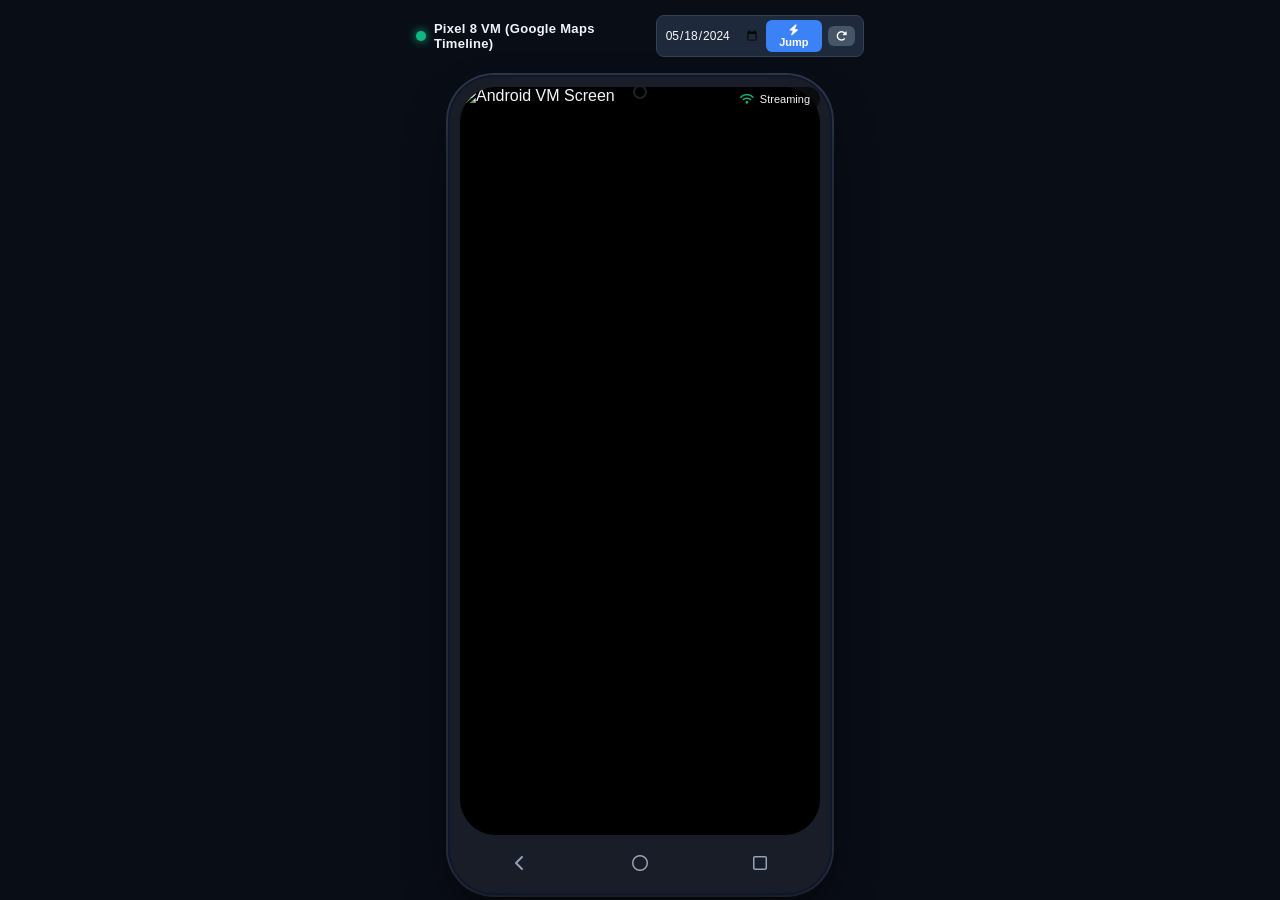
==== static/phone.html @ 6174b7e2 "feat(web): add dedicated standalone Android VM phone interface Why: - Provide a clean, distraction-f" ====
<!DOCTYPE html>
<html lang="en">
<head>
  <meta charset="UTF-8">
  <meta name="viewport" content="width=device-width, initial-scale=1.0, maximum-scale=1.0, user-scalable=no">
  <title>Pixel 8 VM — Google Maps Timeline</title>
  <link rel="stylesheet" href="https://cdnjs.cloudflare.com/ajax/libs/font-awesome/6.4.0/css/all.min.css">
  <style>
    * {
      box-sizing: border-box;
      margin: 0;
      padding: 0;
      user-select: none;
      -webkit-user-select: none;
    }
    body {
      background: #090d16;
      color: #f1f5f9;
      font-family: -apple-system, BlinkMacSystemFont, "Segoe UI", Roboto, Helvetica, Arial, sans-serif;
      min-height: 100vh;
      display: flex;
      flex-direction: column;
      align-items: center;
      justify-content: center;
      overflow: hidden;
    }

    /* Top Control Bar */
    .top-bar {
      display: flex;
      align-items: center;
      justify-content: space-between;
      width: 100%;
      max-width: 480px;
      padding: 10px 16px;
      margin-bottom: 8px;
      font-size: 13px;
    }
    .status-indicator {
      display: flex;
      align-items: center;
      gap: 8px;
      font-weight: 600;
      letter-spacing: 0.3px;
    }
    .pulse-dot {
      width: 10px;
      height: 10px;
      background: #10b981;
      border-radius: 50%;
      box-shadow: 0 0 10px #10b981;
      animation: pulse 2s infinite;
    }
    @keyframes pulse {
      0% { transform: scale(0.95); box-shadow: 0 0 0 0 rgba(16, 185, 129, 0.7); }
      70% { transform: scale(1); box-shadow: 0 0 0 8px rgba(16, 185, 129, 0); }
      100% { transform: scale(0.95); box-shadow: 0 0 0 0 rgba(16, 185, 129, 0); }
    }
    .date-jump-box {
      display: flex;
      align-items: center;
      gap: 6px;
      background: #1e293b;
      padding: 4px 8px;
      border-radius: 8px;
      border: 1px solid #334155;
    }
    .date-jump-box input {
      background: transparent;
      border: none;
      color: #f8fafc;
      font-size: 12px;
      font-family: inherit;
      width: 95px;
      outline: none;
    }
    .date-jump-box button {
      background: #3b82f6;
      border: none;
      color: #fff;
      padding: 4px 8px;
      border-radius: 6px;
      font-size: 11px;
      font-weight: 600;
      cursor: pointer;
      transition: background 0.15s;
    }
    .date-jump-box button:hover {
      background: #2563eb;
    }

    /* Phone Device Chassis */
    .phone-wrapper {
      position: relative;
      display: flex;
      flex-direction: column;
      align-items: center;
      background: #181d28;
      padding: 12px;
      border-radius: 46px;
      box-shadow: 0 25px 50px -12px rgba(0, 0, 0, 0.7), 0 0 0 2px #2d3748, inset 0 0 0 2px #0f172a;
      max-height: calc(100vh - 80px);
    }
    .phone-screen-container {
      position: relative;
      width: 360px;
      height: 800px;
      max-height: calc(100vh - 150px);
      background: #000;
      border-radius: 36px;
      overflow: hidden;
      cursor: crosshair;
      box-shadow: inset 0 0 4px rgba(0,0,0,0.8);
    }
    .camera-punch {
      position: absolute;
      top: 10px;
      left: 50%;
      transform: translateX(-50%);
      width: 14px;
      height: 14px;
      background: #000;
      border: 2px solid #1a202c;
      border-radius: 50%;
      z-index: 10;
      pointer-events: none;
    }
    #phone-screen-img {
      width: 100%;
      height: 100%;
      object-fit: contain;
      display: block;
      pointer-events: none;
      touch-action: none;
    }
    .screen-touch-overlay {
      position: absolute;
      top: 0;
      left: 0;
      width: 100%;
      height: 100%;
      z-index: 5;
      touch-action: none;
    }

    /* Android System Navigation Bar */
    .phone-nav-bar {
      display: flex;
      align-items: center;
      justify-content: space-around;
      width: 100%;
      padding-top: 10px;
      padding-bottom: 2px;
    }
    .nav-btn {
      background: transparent;
      border: none;
      color: #94a3b8;
      font-size: 16px;
      width: 50px;
      height: 36px;
      border-radius: 18px;
      display: flex;
      align-items: center;
      justify-content: center;
      cursor: pointer;
      transition: all 0.15s;
    }
    .nav-btn:hover {
      background: #273142;
      color: #f8fafc;
    }
    .nav-btn:active {
      transform: scale(0.9);
      background: #3b82f6;
      color: #fff;
    }

    /* Loading Spinner */
    .spinner-overlay {
      position: absolute;
      top: 12px;
      right: 12px;
      background: rgba(0, 0, 0, 0.6);
      padding: 6px 10px;
      border-radius: 20px;
      font-size: 11px;
      display: flex;
      align-items: center;
      gap: 6px;
      z-index: 20;
      pointer-events: none;
    }
  </style>
</head>
<body>

  <!-- Minimal Top Bar -->
  <div class="top-bar">
    <div class="status-indicator">
      <span class="pulse-dot"></span>
      <span>Pixel 8 VM (Google Maps Timeline)</span>
    </div>
    <div class="date-jump-box">
      <input type="date" id="jump-date-input" value="2024-05-18">
      <button id="btn-jump-date"><i class="fa-solid fa-bolt"></i> Jump</button>
      <button id="btn-restart-maps" title="Restart Google Maps" style="background:#475569;"><i class="fa-solid fa-rotate-right"></i></button>
    </div>
  </div>

  <!-- Centered Mobile Device -->
  <div class="phone-wrapper">
    <div class="camera-punch"></div>
    <div class="spinner-overlay" id="fps-badge">
      <i class="fa-solid fa-wifi" style="color:#10b981;"></i> <span id="fps-counter">Streaming</span>
    </div>
    <div class="phone-screen-container" id="screen-container">
      <img id="phone-screen-img" src="/api/device/screen" alt="Android VM Screen">
      <div class="screen-touch-overlay" id="touch-overlay"></div>
    </div>

    <!-- Android Hardware Navigation Keys -->
    <div class="phone-nav-bar">
      <button class="nav-btn" id="nav-back" title="Back (Key 4)"><i class="fa-solid fa-chevron-left"></i></button>
      <button class="nav-btn" id="nav-home" title="Home (Key 3)"><i class="fa-regular fa-circle"></i></button>
      <button class="nav-btn" id="nav-recents" title="Recents (Key 187)"><i class="fa-regular fa-square"></i></button>
    </div>
  </div>

  <script>
    const imgEl = document.getElementById("phone-screen-img");
    const overlay = document.getElementById("touch-overlay");
    const container = document.getElementById("screen-container");
    const fpsBadge = document.getElementById("fps-counter");

    const ANDROID_WIDTH = 1080;
    const ANDROID_HEIGHT = 2400;

    let isStreaming = true;
    let frameCount = 0;
    let lastFpsTime = Date.now();

    // High-speed low-latency stream loop
    function loadNextFrame() {
      if (!isStreaming) return;
      const nextImg = new Image();
      const t0 = Date.now();
      nextImg.onload = () => {
        imgEl.src = nextImg.src;
        frameCount++;
        const now = Date.now();
        if (now - lastFpsTime >= 1000) {
          fpsBadge.textContent = `${frameCount} FPS (${now - t0}ms)`;
          frameCount = 0;
          lastFpsTime = now;
        }
        // Immediately fetch next frame without arbitrary sleep
        requestAnimationFrame(loadNextFrame);
      };
      nextImg.onerror = () => {
        setTimeout(loadNextFrame, 400);
      };
      nextImg.src = `/api/device/screen?t=${Date.now()}`;
    }
    loadNextFrame();

    // Touch Event Forwarding (drag / swipe / click)
    let pointerDown = false;
    let startX = 0, startY = 0;
    let startTime = 0;

    function getAndroidCoords(e) {
      const rect = overlay.getBoundingClientRect();
      const clientX = e.clientX || (e.touches && e.touches[0] ? e.touches[0].clientX : 0);
      const clientY = e.clientY || (e.touches && e.touches[0] ? e.touches[0].clientY : 0);
      const scaleX = ANDROID_WIDTH / rect.width;
      const scaleY = ANDROID_HEIGHT / rect.height;
      const x = Math.max(0, Math.min(ANDROID_WIDTH, Math.round((clientX - rect.left) * scaleX)));
      const y = Math.max(0, Math.min(ANDROID_HEIGHT, Math.round((clientY - rect.top) * scaleY)));
      return { x, y };
    }

    async function sendTouch(action, x, y, x2 = null, y2 = null, duration = 200) {
      try {
        await fetch("/api/device/touch", {
          method: "POST",
          headers: { "Content-Type": "application/json" },
          body: JSON.stringify({ action, x, y, x2, y2, duration_ms: duration })
        });
      } catch (err) {
        console.error("Touch error:", err);
      }
    }

    overlay.addEventListener("pointerdown", (e) => {
      pointerDown = true;
      const coords = getAndroidCoords(e);
      startX = coords.x;
      startY = coords.y;
      startTime = Date.now();
      overlay.setPointerCapture(e.pointerId);
    });

    overlay.addEventListener("pointerup", (e) => {
      if (!pointerDown) return;
      pointerDown = false;
      const coords = getAndroidCoords(e);
      const endX = coords.x;
      const endY = coords.y;
      const duration = Math.min(600, Math.max(80, Date.now() - startTime));
      const dist = Math.hypot(endX - startX, endY - startY);

      if (dist < 25) {
        // Tap
        sendTouch("tap", startX, startY);
      } else {
        // Swipe / Drag
        sendTouch("swipe", startX, startY, endX, endY, duration);
      }
    });

    // Navigation Buttons
    document.getElementById("nav-back").addEventListener("click", () => sendTouch("key", 4));
    document.getElementById("nav-home").addEventListener("click", () => sendTouch("key", 3));
    document.getElementById("nav-recents").addEventListener("click", () => sendTouch("key", 187));

    // Jump to Date Intent
    async function jumpToDate() {
      const dateVal = document.getElementById("jump-date-input").value;
      if (!dateVal) return;
      try {
        await fetch("/api/device/intent-day", {
          method: "POST",
          headers: { "Content-Type": "application/json" },
          body: JSON.stringify({ date: dateVal })
        });
      } catch (e) {
        console.error("Intent error:", e);
      }
    }
    document.getElementById("btn-jump-date").addEventListener("click", jumpToDate);

    // Restart Maps Activity
    document.getElementById("btn-restart-maps").addEventListener("click", async () => {
      await fetch("/api/device/touch", {
        method: "POST",
        headers: { "Content-Type": "application/json" },
        body: JSON.stringify({ action: "key", x: 3 })
      });
      setTimeout(jumpToDate, 500);
    });
  </script>
</body>
</html>
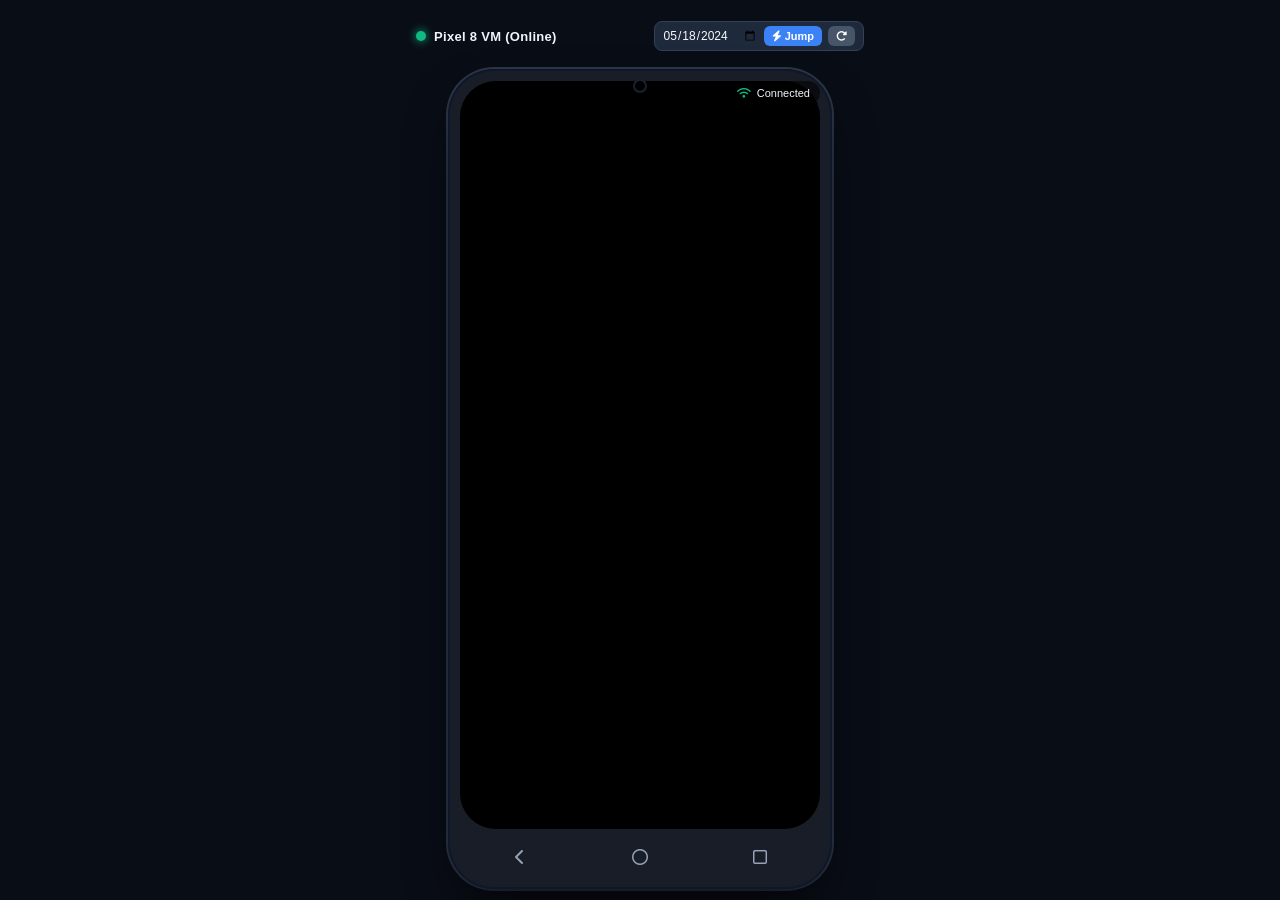
==== commit 6c4a6557: "fix(bridge): route control to Android VM and replace DOM img with Canvas Why: - Fix unresponsive con" ====
--- a/static/phone.html
+++ b/static/phone.html
@@ -125,21 +125,10 @@
       z-index: 10;
       pointer-events: none;
     }
-    #phone-screen-img {
+    #phone-canvas {
       width: 100%;
       height: 100%;
-      object-fit: contain;
       display: block;
-      pointer-events: none;
-      touch-action: none;
-    }
-    .screen-touch-overlay {
-      position: absolute;
-      top: 0;
-      left: 0;
-      width: 100%;
-      height: 100%;
-      z-index: 5;
       touch-action: none;
     }
 
@@ -176,7 +165,7 @@
       color: #fff;
     }
 
-    /* Loading Spinner */
+    /* Status Badge */
     .spinner-overlay {
       position: absolute;
       top: 12px;
@@ -199,7 +188,7 @@
   <div class="top-bar">
     <div class="status-indicator">
       <span class="pulse-dot"></span>
-      <span>Pixel 8 VM (Google Maps Timeline)</span>
+      <span id="device-label">Pixel 8 VM (Online)</span>
     </div>
     <div class="date-jump-box">
       <input type="date" id="jump-date-input" value="2024-05-18">
@@ -212,11 +201,10 @@
   <div class="phone-wrapper">
     <div class="camera-punch"></div>
     <div class="spinner-overlay" id="fps-badge">
-      <i class="fa-solid fa-wifi" style="color:#10b981;"></i> <span id="fps-counter">Streaming</span>
+      <i class="fa-solid fa-wifi" style="color:#10b981;"></i> <span id="fps-counter">Connected</span>
     </div>
     <div class="phone-screen-container" id="screen-container">
-      <img id="phone-screen-img" src="/api/device/screen" alt="Android VM Screen">
-      <div class="screen-touch-overlay" id="touch-overlay"></div>
+      <canvas id="phone-canvas" width="540" height="1200"></canvas>
     </div>
 
     <!-- Android Hardware Navigation Keys -->
@@ -228,56 +216,48 @@
   </div>
 
   <script>
-    const imgEl = document.getElementById("phone-screen-img");
-    const overlay = document.getElementById("touch-overlay");
-    const container = document.getElementById("screen-container");
+    const canvas = document.getElementById("phone-canvas");
+    const ctx = canvas.getContext("2d");
     const fpsBadge = document.getElementById("fps-counter");
-
-    const ANDROID_WIDTH = 1080;
-    const ANDROID_HEIGHT = 2400;
 
     let isStreaming = true;
     let frameCount = 0;
     let lastFpsTime = Date.now();
 
-    // High-speed low-latency stream loop
+    // High-speed low-latency stream loop via Canvas
     function loadNextFrame() {
       if (!isStreaming) return;
       const nextImg = new Image();
       const t0 = Date.now();
       nextImg.onload = () => {
-        imgEl.src = nextImg.src;
+        ctx.drawImage(nextImg, 0, 0, canvas.width, canvas.height);
         frameCount++;
         const now = Date.now();
         if (now - lastFpsTime >= 1000) {
-          fpsBadge.textContent = `${frameCount} FPS (${now - t0}ms)`;
+          fpsBadge.textContent = `${frameCount} FPS (${now - t0}ms) ⌨️`;
           frameCount = 0;
           lastFpsTime = now;
         }
-        // Immediately fetch next frame without arbitrary sleep
-        requestAnimationFrame(loadNextFrame);
+        setTimeout(loadNextFrame, 35);
       };
       nextImg.onerror = () => {
-        setTimeout(loadNextFrame, 400);
+        setTimeout(loadNextFrame, 200);
       };
       nextImg.src = `/api/device/screen?t=${Date.now()}`;
     }
     loadNextFrame();
 
-    // Touch Event Forwarding (drag / swipe / click)
-    let pointerDown = false;
-    let startX = 0, startY = 0;
-    let startTime = 0;
-
-    function getAndroidCoords(e) {
-      const rect = overlay.getBoundingClientRect();
+    // Coordinate conversion
+    function getCoords(e) {
+      const rect = canvas.getBoundingClientRect();
       const clientX = e.clientX || (e.touches && e.touches[0] ? e.touches[0].clientX : 0);
       const clientY = e.clientY || (e.touches && e.touches[0] ? e.touches[0].clientY : 0);
-      const scaleX = ANDROID_WIDTH / rect.width;
-      const scaleY = ANDROID_HEIGHT / rect.height;
-      const x = Math.max(0, Math.min(ANDROID_WIDTH, Math.round((clientX - rect.left) * scaleX)));
-      const y = Math.max(0, Math.min(ANDROID_HEIGHT, Math.round((clientY - rect.top) * scaleY)));
-      return { x, y };
+      const x = Math.round((clientX - rect.left) * (canvas.width / rect.width));
+      const y = Math.round((clientY - rect.top) * (canvas.height / rect.height));
+      return {
+        x: Math.max(0, Math.min(canvas.width, x)),
+        y: Math.max(0, Math.min(canvas.height, y))
+      };
     }
 
     async function sendTouch(action, x, y, x2 = null, y2 = null, duration = 200) {
@@ -287,42 +267,93 @@
           headers: { "Content-Type": "application/json" },
           body: JSON.stringify({ action, x, y, x2, y2, duration_ms: duration })
         });
+        setTimeout(loadNextFrame, 50);
       } catch (err) {
         console.error("Touch error:", err);
       }
     }
 
-    overlay.addEventListener("pointerdown", (e) => {
-      pointerDown = true;
-      const coords = getAndroidCoords(e);
-      startX = coords.x;
-      startY = coords.y;
+    // Mouse events
+    let isDown = false;
+    let startX = 0, startY = 0, startTime = 0;
+
+    canvas.addEventListener("mousedown", (e) => {
+      isDown = true;
+      const c = getCoords(e);
+      startX = c.x;
+      startY = c.y;
       startTime = Date.now();
-      overlay.setPointerCapture(e.pointerId);
-    });
-
-    overlay.addEventListener("pointerup", (e) => {
-      if (!pointerDown) return;
-      pointerDown = false;
-      const coords = getAndroidCoords(e);
-      const endX = coords.x;
-      const endY = coords.y;
-      const duration = Math.min(600, Math.max(80, Date.now() - startTime));
-      const dist = Math.hypot(endX - startX, endY - startY);
-
-      if (dist < 25) {
-        // Tap
-        sendTouch("tap", startX, startY);
+    });
+
+    window.addEventListener("mouseup", async (e) => {
+      if (!isDown) return;
+      isDown = false;
+      const c = getCoords(e);
+      const dist = Math.hypot(c.x - startX, c.y - startY);
+      const duration = Math.min(600, Math.max(100, Date.now() - startTime));
+      if (dist < 15) {
+        await sendTouch("tap", startX, startY);
       } else {
-        // Swipe / Drag
-        sendTouch("swipe", startX, startY, endX, endY, duration);
+        await sendTouch("swipe", startX, startY, c.x, c.y, duration);
+      }
+    });
+
+    // Touch events for mobile/tablet clients
+    canvas.addEventListener("touchstart", (e) => {
+      if (e.touches.length === 1) {
+        const c = getCoords(e.touches[0]);
+        startX = c.x;
+        startY = c.y;
+        startTime = Date.now();
+        isDown = true;
+      }
+    }, { passive: false });
+
+    canvas.addEventListener("touchend", async (e) => {
+      if (!isDown) return;
+      isDown = false;
+      if (e.changedTouches.length > 0) {
+        const c = getCoords(e.changedTouches[0]);
+        const dist = Math.hypot(c.x - startX, c.y - startY);
+        const duration = Math.min(600, Math.max(100, Date.now() - startTime));
+        if (dist < 15) {
+          await sendTouch("tap", startX, startY);
+        } else {
+          await sendTouch("swipe", startX, startY, c.x, c.y, duration);
+        }
+      }
+    });
+
+    // Physical Keyboard Listener
+    window.addEventListener("keydown", async (e) => {
+      if (document.activeElement === document.getElementById("jump-date-input")) {
+        return;
+      }
+      if (["Shift", "Control", "Alt", "Meta"].includes(e.key)) return;
+      e.preventDefault();
+
+      try {
+        await fetch("/api/device/keyboard", {
+          method: "POST",
+          headers: { "Content-Type": "application/json" },
+          body: JSON.stringify({ key: e.key })
+        });
+        setTimeout(loadNextFrame, 50);
+      } catch (err) {
+        console.error("Keyboard error:", err);
       }
     });
 
     // Navigation Buttons
-    document.getElementById("nav-back").addEventListener("click", () => sendTouch("key", 4));
-    document.getElementById("nav-home").addEventListener("click", () => sendTouch("key", 3));
-    document.getElementById("nav-recents").addEventListener("click", () => sendTouch("key", 187));
+    document.getElementById("nav-back").addEventListener("click", async () => {
+      await sendTouch("key", 4);
+    });
+    document.getElementById("nav-home").addEventListener("click", async () => {
+      await sendTouch("key", 3);
+    });
+    document.getElementById("nav-recents").addEventListener("click", async () => {
+      await sendTouch("key", 187);
+    });
 
     // Jump to Date Intent
     async function jumpToDate() {
@@ -334,6 +365,8 @@
           headers: { "Content-Type": "application/json" },
           body: JSON.stringify({ date: dateVal })
         });
+        setTimeout(loadNextFrame, 300);
+        setTimeout(loadNextFrame, 800);
       } catch (e) {
         console.error("Intent error:", e);
       }
@@ -347,7 +380,7 @@
         headers: { "Content-Type": "application/json" },
         body: JSON.stringify({ action: "key", x: 3 })
       });
-      setTimeout(jumpToDate, 500);
+      setTimeout(jumpToDate, 400);
     });
   </script>
 </body>
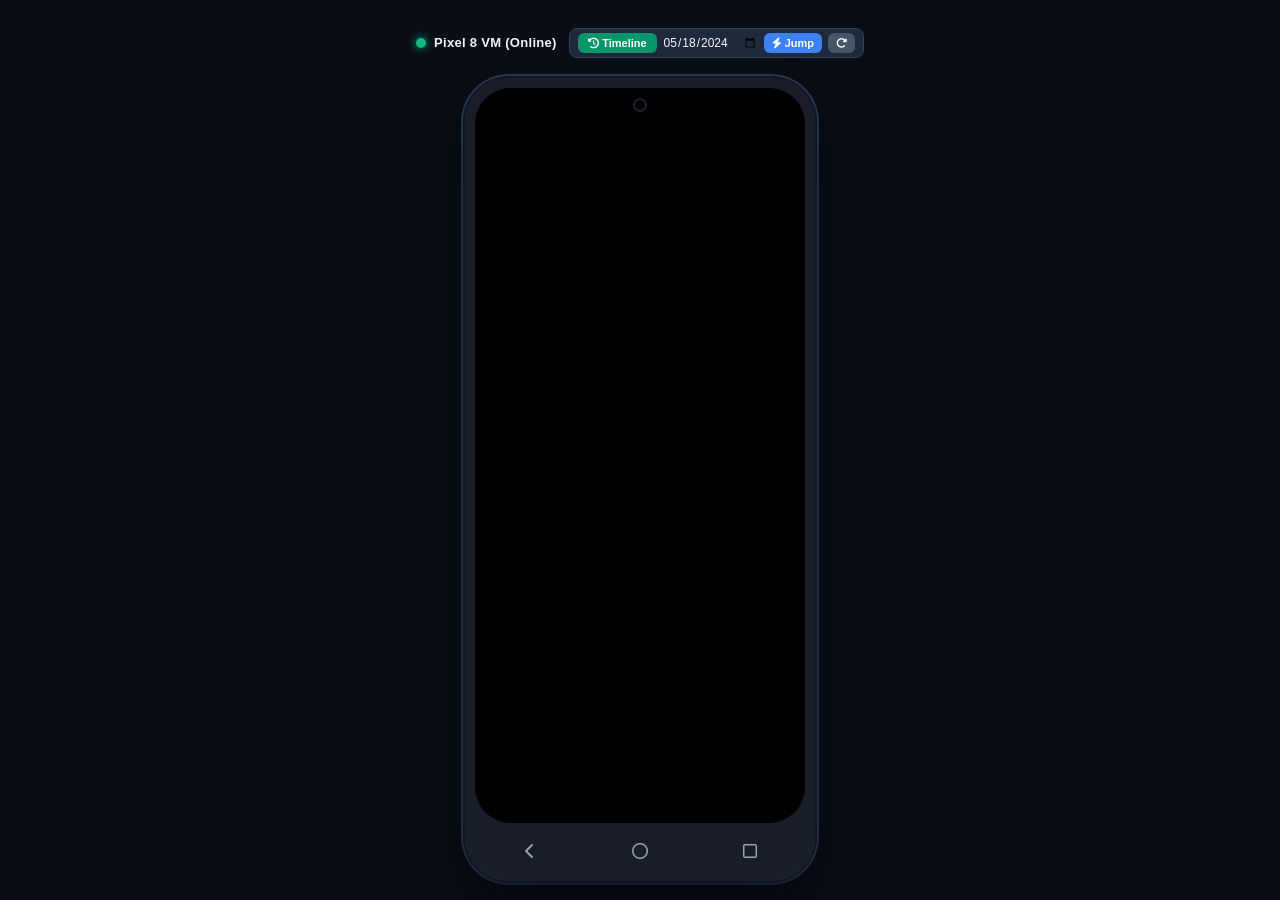
==== commit 48312650: "fix(phone): correct display aspect ratio and eliminate screen capture contention Why: - Fixed width " ====
--- a/static/phone.html
+++ b/static/phone.html
@@ -99,18 +99,23 @@
       padding: 12px;
       border-radius: 46px;
       box-shadow: 0 25px 50px -12px rgba(0, 0, 0, 0.7), 0 0 0 2px #2d3748, inset 0 0 0 2px #0f172a;
-      max-height: calc(100vh - 80px);
+      max-height: calc(100vh - 60px);
+      width: fit-content;
     }
     .phone-screen-container {
       position: relative;
-      width: 360px;
-      height: 800px;
-      max-height: calc(100vh - 150px);
+      height: min(800px, calc(100vh - 165px));
+      aspect-ratio: 9 / 20;
+      width: auto;
+      max-width: calc(100vw - 60px);
       background: #000;
       border-radius: 36px;
       overflow: hidden;
       cursor: crosshair;
       box-shadow: inset 0 0 4px rgba(0,0,0,0.8);
+      display: flex;
+      align-items: center;
+      justify-content: center;
     }
     .camera-punch {
       position: absolute;
@@ -128,6 +133,7 @@
     #phone-canvas {
       width: 100%;
       height: 100%;
+      object-fit: contain;
       display: block;
       touch-action: none;
     }
@@ -191,6 +197,7 @@
       <span id="device-label">Pixel 8 VM (Online)</span>
     </div>
     <div class="date-jump-box">
+      <button id="btn-open-timeline" style="background:#059669; color:#fff; border:none; padding:4px 10px; border-radius:6px; font-size:11px; font-weight:700; cursor:pointer;" title="Open Google Maps Timeline"><i class="fa-solid fa-clock-rotate-left"></i> Timeline</button>
       <input type="date" id="jump-date-input" value="2024-05-18">
       <button id="btn-jump-date"><i class="fa-solid fa-bolt"></i> Jump</button>
       <button id="btn-restart-maps" title="Restart Google Maps" style="background:#475569;"><i class="fa-solid fa-rotate-right"></i></button>
@@ -199,11 +206,8 @@
 
   <!-- Centered Mobile Device -->
   <div class="phone-wrapper">
-    <div class="camera-punch"></div>
-    <div class="spinner-overlay" id="fps-badge">
-      <i class="fa-solid fa-wifi" style="color:#10b981;"></i> <span id="fps-counter">Connected</span>
-    </div>
     <div class="phone-screen-container" id="screen-container">
+      <div class="camera-punch"></div>
       <canvas id="phone-canvas" width="540" height="1200"></canvas>
     </div>
 
@@ -218,26 +222,25 @@
   <script>
     const canvas = document.getElementById("phone-canvas");
     const ctx = canvas.getContext("2d");
-    const fpsBadge = document.getElementById("fps-counter");
 
     let isStreaming = true;
-    let frameCount = 0;
-    let lastFpsTime = Date.now();
 
     // High-speed low-latency stream loop via Canvas
     function loadNextFrame() {
       if (!isStreaming) return;
       const nextImg = new Image();
-      const t0 = Date.now();
       nextImg.onload = () => {
+        if (nextImg.naturalWidth && nextImg.naturalHeight) {
+          if (canvas.width !== nextImg.naturalWidth || canvas.height !== nextImg.naturalHeight) {
+            canvas.width = nextImg.naturalWidth;
+            canvas.height = nextImg.naturalHeight;
+            const container = document.getElementById("screen-container");
+            if (container) {
+              container.style.aspectRatio = `${nextImg.naturalWidth} / ${nextImg.naturalHeight}`;
+            }
+          }
+        }
         ctx.drawImage(nextImg, 0, 0, canvas.width, canvas.height);
-        frameCount++;
-        const now = Date.now();
-        if (now - lastFpsTime >= 1000) {
-          fpsBadge.textContent = `${frameCount} FPS (${now - t0}ms) ⌨️`;
-          frameCount = 0;
-          lastFpsTime = now;
-        }
         setTimeout(loadNextFrame, 35);
       };
       nextImg.onerror = () => {
@@ -353,6 +356,17 @@
     });
     document.getElementById("nav-recents").addEventListener("click", async () => {
       await sendTouch("key", 187);
+    });
+
+    // Direct Timeline Launch
+    document.getElementById("btn-open-timeline").addEventListener("click", async () => {
+      try {
+        await fetch("/api/device/open-timeline", { method: "POST" });
+        setTimeout(loadNextFrame, 400);
+        setTimeout(loadNextFrame, 1000);
+      } catch (e) {
+        console.error("Open timeline error:", e);
+      }
     });
 
     // Jump to Date Intent
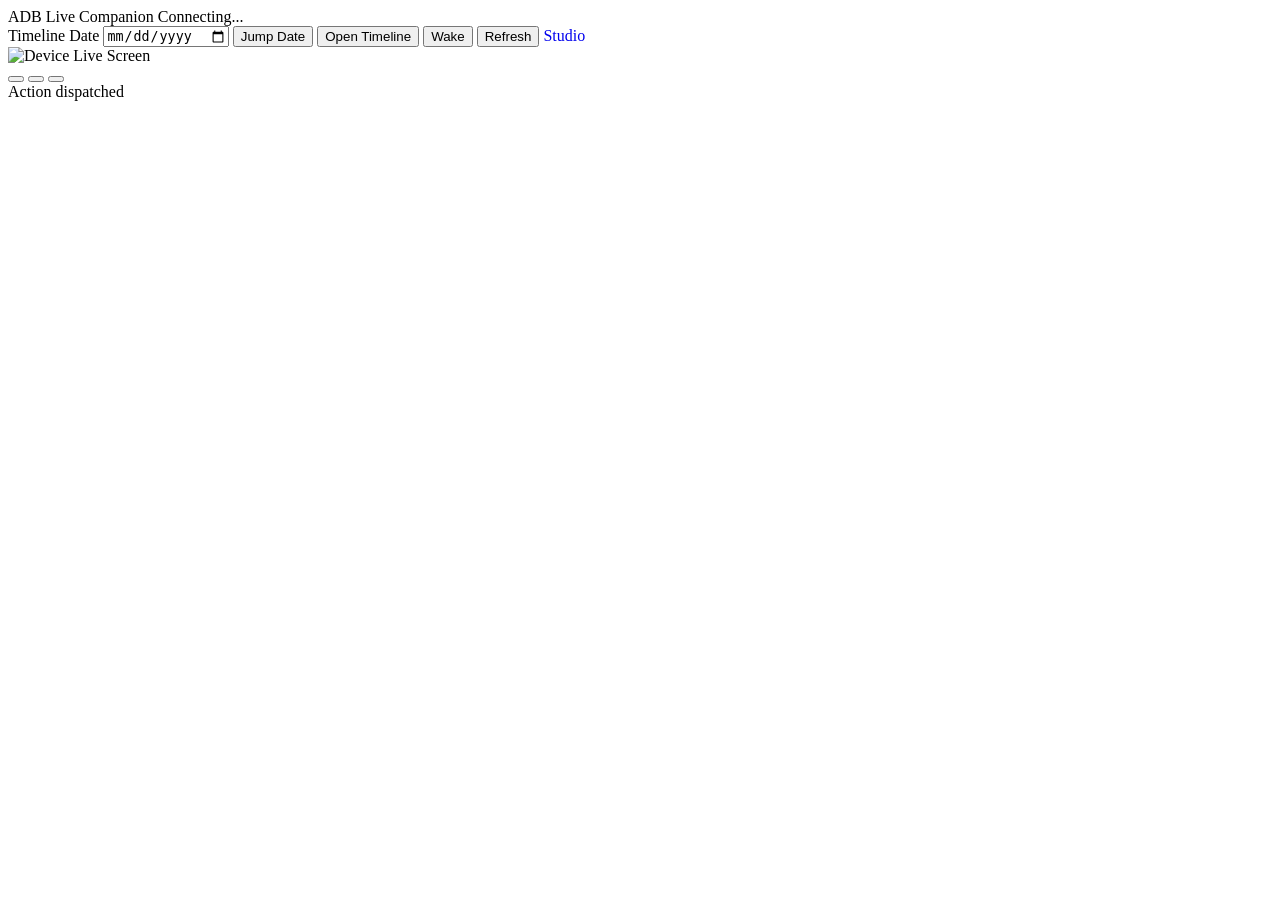
==== commit f26a6ff8: "feat: publish privacy-hardened timeline studio and takeout engine Why: - Provide a clean, zero-PII p" ====
--- a/static/phone.html
+++ b/static/phone.html
@@ -2,400 +2,63 @@
 <html lang="en">
 <head>
   <meta charset="UTF-8">
-  <meta name="viewport" content="width=device-width, initial-scale=1.0, maximum-scale=1.0, user-scalable=no">
-  <title>Pixel 8 VM — Google Maps Timeline</title>
-  <link rel="stylesheet" href="https://cdnjs.cloudflare.com/ajax/libs/font-awesome/6.4.0/css/all.min.css">
-  <style>
-    * {
-      box-sizing: border-box;
-      margin: 0;
-      padding: 0;
-      user-select: none;
-      -webkit-user-select: none;
-    }
-    body {
-      background: #090d16;
-      color: #f1f5f9;
-      font-family: -apple-system, BlinkMacSystemFont, "Segoe UI", Roboto, Helvetica, Arial, sans-serif;
-      min-height: 100vh;
-      display: flex;
-      flex-direction: column;
-      align-items: center;
-      justify-content: center;
-      overflow: hidden;
-    }
-
-    /* Top Control Bar */
-    .top-bar {
-      display: flex;
-      align-items: center;
-      justify-content: space-between;
-      width: 100%;
-      max-width: 480px;
-      padding: 10px 16px;
-      margin-bottom: 8px;
-      font-size: 13px;
-    }
-    .status-indicator {
-      display: flex;
-      align-items: center;
-      gap: 8px;
-      font-weight: 600;
-      letter-spacing: 0.3px;
-    }
-    .pulse-dot {
-      width: 10px;
-      height: 10px;
-      background: #10b981;
-      border-radius: 50%;
-      box-shadow: 0 0 10px #10b981;
-      animation: pulse 2s infinite;
-    }
-    @keyframes pulse {
-      0% { transform: scale(0.95); box-shadow: 0 0 0 0 rgba(16, 185, 129, 0.7); }
-      70% { transform: scale(1); box-shadow: 0 0 0 8px rgba(16, 185, 129, 0); }
-      100% { transform: scale(0.95); box-shadow: 0 0 0 0 rgba(16, 185, 129, 0); }
-    }
-    .date-jump-box {
-      display: flex;
-      align-items: center;
-      gap: 6px;
-      background: #1e293b;
-      padding: 4px 8px;
-      border-radius: 8px;
-      border: 1px solid #334155;
-    }
-    .date-jump-box input {
-      background: transparent;
-      border: none;
-      color: #f8fafc;
-      font-size: 12px;
-      font-family: inherit;
-      width: 95px;
-      outline: none;
-    }
-    .date-jump-box button {
-      background: #3b82f6;
-      border: none;
-      color: #fff;
-      padding: 4px 8px;
-      border-radius: 6px;
-      font-size: 11px;
-      font-weight: 600;
-      cursor: pointer;
-      transition: background 0.15s;
-    }
-    .date-jump-box button:hover {
-      background: #2563eb;
-    }
-
-    /* Phone Device Chassis */
-    .phone-wrapper {
-      position: relative;
-      display: flex;
-      flex-direction: column;
-      align-items: center;
-      background: #181d28;
-      padding: 12px;
-      border-radius: 46px;
-      box-shadow: 0 25px 50px -12px rgba(0, 0, 0, 0.7), 0 0 0 2px #2d3748, inset 0 0 0 2px #0f172a;
-      max-height: calc(100vh - 60px);
-      width: fit-content;
-    }
-    .phone-screen-container {
-      position: relative;
-      height: min(800px, calc(100vh - 165px));
-      aspect-ratio: 9 / 20;
-      width: auto;
-      max-width: calc(100vw - 60px);
-      background: #000;
-      border-radius: 36px;
-      overflow: hidden;
-      cursor: crosshair;
-      box-shadow: inset 0 0 4px rgba(0,0,0,0.8);
-      display: flex;
-      align-items: center;
-      justify-content: center;
-    }
-    .camera-punch {
-      position: absolute;
-      top: 10px;
-      left: 50%;
-      transform: translateX(-50%);
-      width: 14px;
-      height: 14px;
-      background: #000;
-      border: 2px solid #1a202c;
-      border-radius: 50%;
-      z-index: 10;
-      pointer-events: none;
-    }
-    #phone-canvas {
-      width: 100%;
-      height: 100%;
-      object-fit: contain;
-      display: block;
-      touch-action: none;
-    }
-
-    /* Android System Navigation Bar */
-    .phone-nav-bar {
-      display: flex;
-      align-items: center;
-      justify-content: space-around;
-      width: 100%;
-      padding-top: 10px;
-      padding-bottom: 2px;
-    }
-    .nav-btn {
-      background: transparent;
-      border: none;
-      color: #94a3b8;
-      font-size: 16px;
-      width: 50px;
-      height: 36px;
-      border-radius: 18px;
-      display: flex;
-      align-items: center;
-      justify-content: center;
-      cursor: pointer;
-      transition: all 0.15s;
-    }
-    .nav-btn:hover {
-      background: #273142;
-      color: #f8fafc;
-    }
-    .nav-btn:active {
-      transform: scale(0.9);
-      background: #3b82f6;
-      color: #fff;
-    }
-
-    /* Status Badge */
-    .spinner-overlay {
-      position: absolute;
-      top: 12px;
-      right: 12px;
-      background: rgba(0, 0, 0, 0.6);
-      padding: 6px 10px;
-      border-radius: 20px;
-      font-size: 11px;
-      display: flex;
-      align-items: center;
-      gap: 6px;
-      z-index: 20;
-      pointer-events: none;
-    }
-  </style>
+  <meta name="viewport" content="width=device-width, initial-scale=1.0">
+  <title>Android Device Companion — Live ADB Control</title>
+  <link rel="stylesheet" href="/vendor/fontawesome/css/all.min.css">
+  <link rel="stylesheet" href="/phone.css">
 </head>
 <body>
-
-  <!-- Minimal Top Bar -->
-  <div class="top-bar">
-    <div class="status-indicator">
-      <span class="pulse-dot"></span>
-      <span id="device-label">Pixel 8 VM (Online)</span>
-    </div>
-    <div class="date-jump-box">
-      <button id="btn-open-timeline" style="background:#059669; color:#fff; border:none; padding:4px 10px; border-radius:6px; font-size:11px; font-weight:700; cursor:pointer;" title="Open Google Maps Timeline"><i class="fa-solid fa-clock-rotate-left"></i> Timeline</button>
-      <input type="date" id="jump-date-input" value="2024-05-18">
-      <button id="btn-jump-date"><i class="fa-solid fa-bolt"></i> Jump</button>
-      <button id="btn-restart-maps" title="Restart Google Maps" style="background:#475569;"><i class="fa-solid fa-rotate-right"></i></button>
-    </div>
-  </div>
-
-  <!-- Centered Mobile Device -->
-  <div class="phone-wrapper">
-    <div class="phone-screen-container" id="screen-container">
-      <div class="camera-punch"></div>
-      <canvas id="phone-canvas" width="540" height="1200"></canvas>
+  <header class="topbar">
+    <div class="brand">
+      <span class="status-dot" id="status-dot" aria-hidden="true"></span>
+      <span>ADB Live Companion</span>
+      <span class="fps-badge" id="fps-badge">Connecting...</span>
     </div>
 
-    <!-- Android Hardware Navigation Keys -->
-    <div class="phone-nav-bar">
-      <button class="nav-btn" id="nav-back" title="Back (Key 4)"><i class="fa-solid fa-chevron-left"></i></button>
-      <button class="nav-btn" id="nav-home" title="Home (Key 3)"><i class="fa-regular fa-circle"></i></button>
-      <button class="nav-btn" id="nav-recents" title="Recents (Key 187)"><i class="fa-regular fa-square"></i></button>
+    <div class="toolbar">
+      <label for="jump-date-input" class="visually-hidden">Timeline Date</label>
+      <input type="date" id="jump-date-input" class="date-input">
+      <button type="button" class="btn primary" id="btn-jump-date" title="Navigate Google Maps Timeline to date">
+        <i class="fa-solid fa-calendar-day" aria-hidden="true"></i> Jump Date
+      </button>
+      <button type="button" class="btn" id="btn-open-timeline" title="Launch Google Maps Timeline">
+        <i class="fa-solid fa-map-location-dot" aria-hidden="true"></i> Open Timeline
+      </button>
+      <button type="button" class="btn" id="btn-wake" title="Wake &amp; Unlock Screen">
+        <i class="fa-solid fa-bolt" aria-hidden="true"></i> Wake
+      </button>
+      <button type="button" class="btn" id="btn-Screenshot" title="Force Refresh Frame">
+        <i class="fa-solid fa-rotate" aria-hidden="true"></i> Refresh
+      </button>
+      <a href="/" class="btn" style="text-decoration: none;" title="Back to Studio">
+        <i class="fa-solid fa-arrow-left" aria-hidden="true"></i> Studio
+      </a>
     </div>
-  </div>
+  </header>
 
-  <script>
-    const canvas = document.getElementById("phone-canvas");
-    const ctx = canvas.getContext("2d");
+  <main class="stage">
+    <div class="phone-chassis" id="phone-chassis">
+      <div class="camera-punch" aria-hidden="true"></div>
+      <div class="screen-viewport" id="screen-viewport" tabindex="0" role="application" aria-label="Interactive Android device screen">
+        <img id="screen-img" alt="Device Live Screen" decoding="async" draggable="false">
+        <div class="touch-ripple" id="touch-ripple" aria-hidden="true"></div>
+      </div>
+      <nav class="nav-bar" aria-label="Android system navigation">
+        <button type="button" class="nav-btn" id="nav-back" aria-label="Android Back" title="Android Back (Esc)">
+          <i class="fa-solid fa-caret-left" aria-hidden="true"></i>
+        </button>
+        <button type="button" class="nav-btn" id="nav-home" aria-label="Android Home" title="Android Home">
+          <i class="fa-regular fa-circle" aria-hidden="true"></i>
+        </button>
+        <button type="button" class="nav-btn" id="nav-recents" aria-label="Recent Apps" title="Recent Apps">
+          <i class="fa-regular fa-square" aria-hidden="true"></i>
+        </button>
+      </nav>
+    </div>
+  </main>
 
-    let isStreaming = true;
+  <div class="toast" id="toast" role="status" aria-live="polite">Action dispatched</div>
 
-    // High-speed low-latency stream loop via Canvas
-    function loadNextFrame() {
-      if (!isStreaming) return;
-      const nextImg = new Image();
-      nextImg.onload = () => {
-        if (nextImg.naturalWidth && nextImg.naturalHeight) {
-          if (canvas.width !== nextImg.naturalWidth || canvas.height !== nextImg.naturalHeight) {
-            canvas.width = nextImg.naturalWidth;
-            canvas.height = nextImg.naturalHeight;
-            const container = document.getElementById("screen-container");
-            if (container) {
-              container.style.aspectRatio = `${nextImg.naturalWidth} / ${nextImg.naturalHeight}`;
-            }
-          }
-        }
-        ctx.drawImage(nextImg, 0, 0, canvas.width, canvas.height);
-        setTimeout(loadNextFrame, 35);
-      };
-      nextImg.onerror = () => {
-        setTimeout(loadNextFrame, 200);
-      };
-      nextImg.src = `/api/device/screen?t=${Date.now()}`;
-    }
-    loadNextFrame();
-
-    // Coordinate conversion
-    function getCoords(e) {
-      const rect = canvas.getBoundingClientRect();
-      const clientX = e.clientX || (e.touches && e.touches[0] ? e.touches[0].clientX : 0);
-      const clientY = e.clientY || (e.touches && e.touches[0] ? e.touches[0].clientY : 0);
-      const x = Math.round((clientX - rect.left) * (canvas.width / rect.width));
-      const y = Math.round((clientY - rect.top) * (canvas.height / rect.height));
-      return {
-        x: Math.max(0, Math.min(canvas.width, x)),
-        y: Math.max(0, Math.min(canvas.height, y))
-      };
-    }
-
-    async function sendTouch(action, x, y, x2 = null, y2 = null, duration = 200) {
-      try {
-        await fetch("/api/device/touch", {
-          method: "POST",
-          headers: { "Content-Type": "application/json" },
-          body: JSON.stringify({ action, x, y, x2, y2, duration_ms: duration })
-        });
-        setTimeout(loadNextFrame, 50);
-      } catch (err) {
-        console.error("Touch error:", err);
-      }
-    }
-
-    // Mouse events
-    let isDown = false;
-    let startX = 0, startY = 0, startTime = 0;
-
-    canvas.addEventListener("mousedown", (e) => {
-      isDown = true;
-      const c = getCoords(e);
-      startX = c.x;
-      startY = c.y;
-      startTime = Date.now();
-    });
-
-    window.addEventListener("mouseup", async (e) => {
-      if (!isDown) return;
-      isDown = false;
-      const c = getCoords(e);
-      const dist = Math.hypot(c.x - startX, c.y - startY);
-      const duration = Math.min(600, Math.max(100, Date.now() - startTime));
-      if (dist < 15) {
-        await sendTouch("tap", startX, startY);
-      } else {
-        await sendTouch("swipe", startX, startY, c.x, c.y, duration);
-      }
-    });
-
-    // Touch events for mobile/tablet clients
-    canvas.addEventListener("touchstart", (e) => {
-      if (e.touches.length === 1) {
-        const c = getCoords(e.touches[0]);
-        startX = c.x;
-        startY = c.y;
-        startTime = Date.now();
-        isDown = true;
-      }
-    }, { passive: false });
-
-    canvas.addEventListener("touchend", async (e) => {
-      if (!isDown) return;
-      isDown = false;
-      if (e.changedTouches.length > 0) {
-        const c = getCoords(e.changedTouches[0]);
-        const dist = Math.hypot(c.x - startX, c.y - startY);
-        const duration = Math.min(600, Math.max(100, Date.now() - startTime));
-        if (dist < 15) {
-          await sendTouch("tap", startX, startY);
-        } else {
-          await sendTouch("swipe", startX, startY, c.x, c.y, duration);
-        }
-      }
-    });
-
-    // Physical Keyboard Listener
-    window.addEventListener("keydown", async (e) => {
-      if (document.activeElement === document.getElementById("jump-date-input")) {
-        return;
-      }
-      if (["Shift", "Control", "Alt", "Meta"].includes(e.key)) return;
-      e.preventDefault();
-
-      try {
-        await fetch("/api/device/keyboard", {
-          method: "POST",
-          headers: { "Content-Type": "application/json" },
-          body: JSON.stringify({ key: e.key })
-        });
-        setTimeout(loadNextFrame, 50);
-      } catch (err) {
-        console.error("Keyboard error:", err);
-      }
-    });
-
-    // Navigation Buttons
-    document.getElementById("nav-back").addEventListener("click", async () => {
-      await sendTouch("key", 4);
-    });
-    document.getElementById("nav-home").addEventListener("click", async () => {
-      await sendTouch("key", 3);
-    });
-    document.getElementById("nav-recents").addEventListener("click", async () => {
-      await sendTouch("key", 187);
-    });
-
-    // Direct Timeline Launch
-    document.getElementById("btn-open-timeline").addEventListener("click", async () => {
-      try {
-        await fetch("/api/device/open-timeline", { method: "POST" });
-        setTimeout(loadNextFrame, 400);
-        setTimeout(loadNextFrame, 1000);
-      } catch (e) {
-        console.error("Open timeline error:", e);
-      }
-    });
-
-    // Jump to Date Intent
-    async function jumpToDate() {
-      const dateVal = document.getElementById("jump-date-input").value;
-      if (!dateVal) return;
-      try {
-        await fetch("/api/device/intent-day", {
-          method: "POST",
-          headers: { "Content-Type": "application/json" },
-          body: JSON.stringify({ date: dateVal })
-        });
-        setTimeout(loadNextFrame, 300);
-        setTimeout(loadNextFrame, 800);
-      } catch (e) {
-        console.error("Intent error:", e);
-      }
-    }
-    document.getElementById("btn-jump-date").addEventListener("click", jumpToDate);
-
-    // Restart Maps Activity
-    document.getElementById("btn-restart-maps").addEventListener("click", async () => {
-      await fetch("/api/device/touch", {
-        method: "POST",
-        headers: { "Content-Type": "application/json" },
-        body: JSON.stringify({ action: "key", x: 3 })
-      });
-      setTimeout(jumpToDate, 400);
-    });
-  </script>
+  <script type="module" src="/js/phone.js"></script>
 </body>
 </html>
